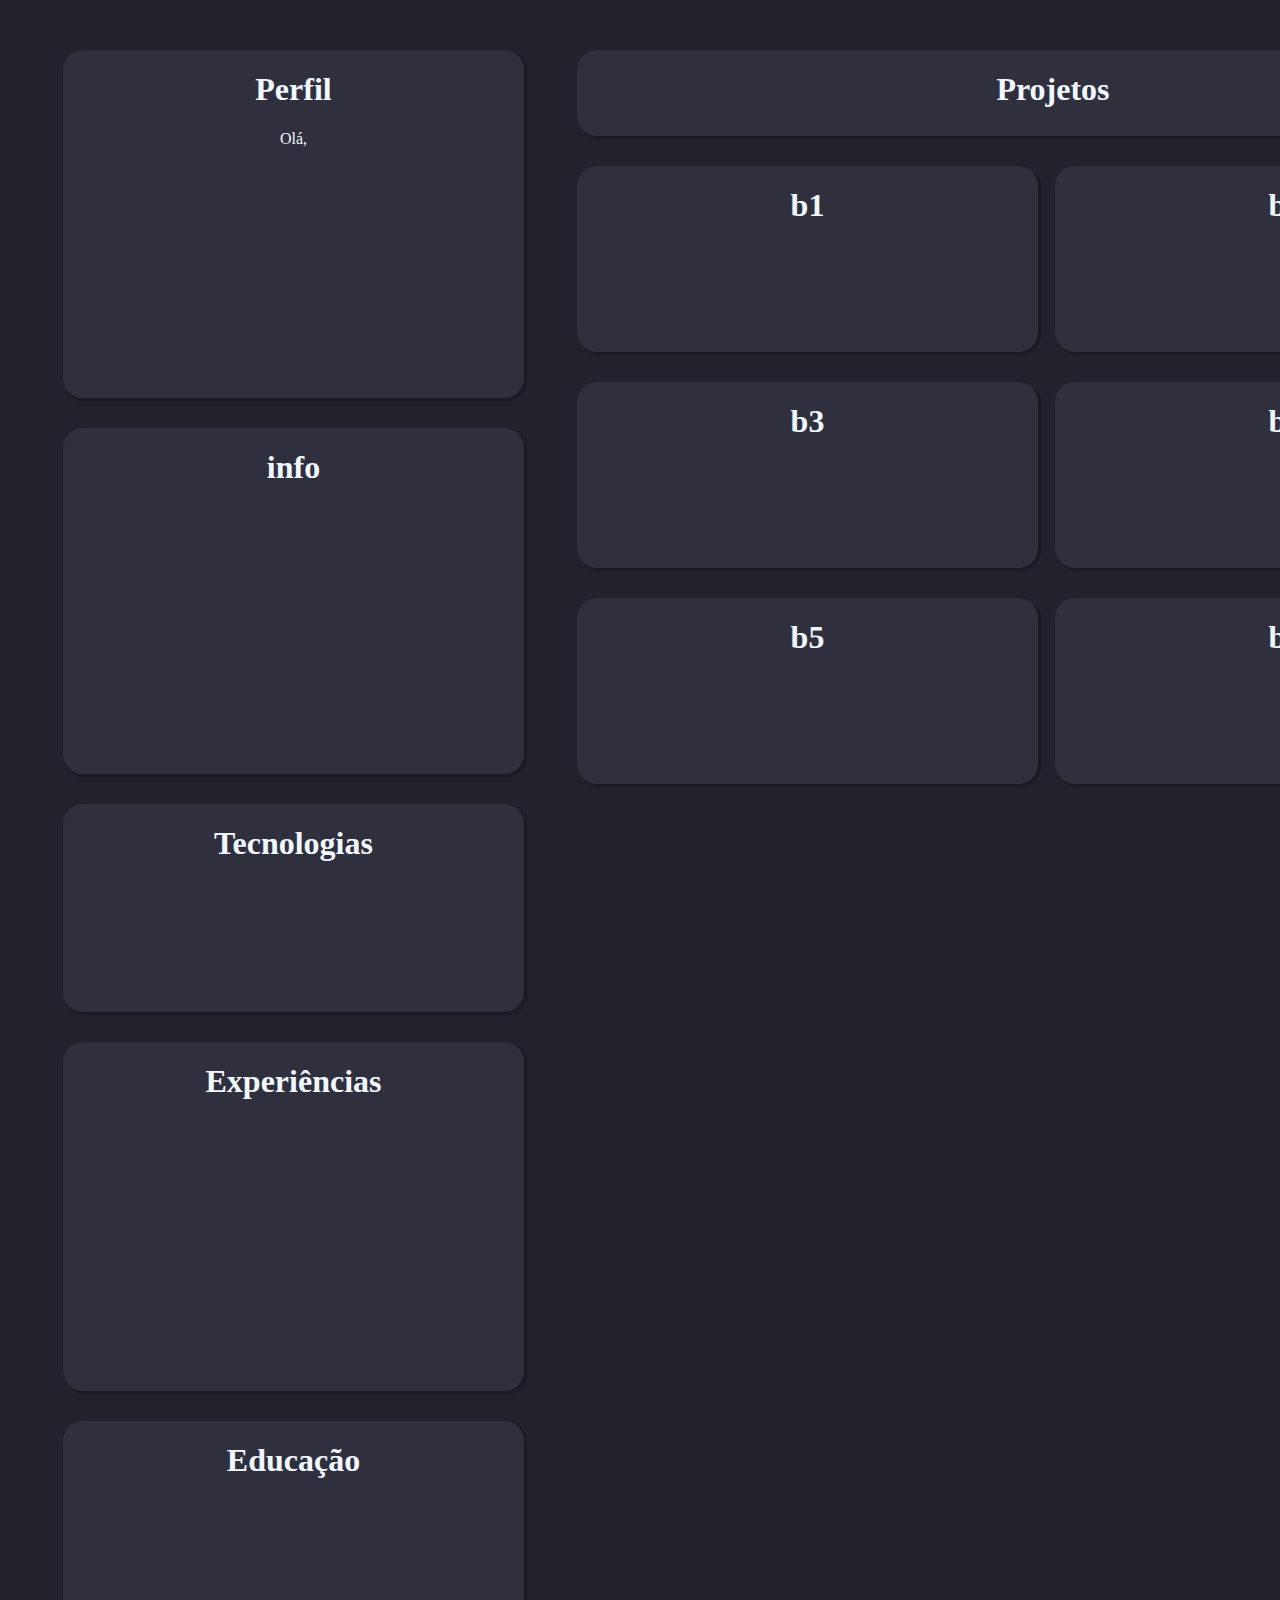
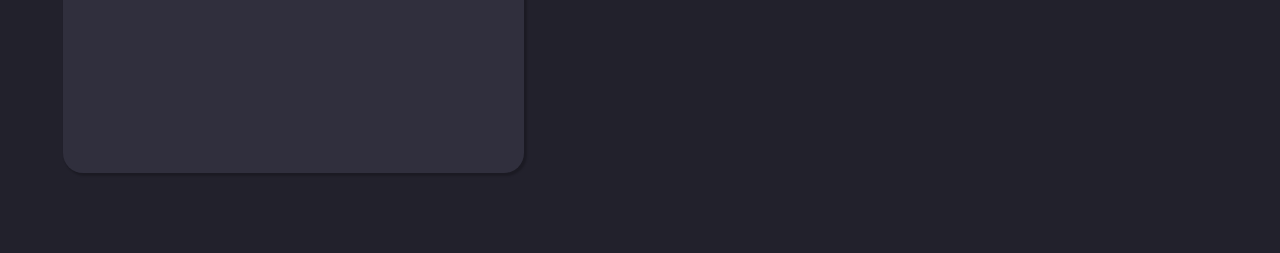
==== index.html @ 05328906 "first commit" ====
<!DOCTYPE html>
<html lang="en">
<head>
    <meta charset="UTF-8">
    <meta http-equiv="X-UA-Compatible" content="IE=edge">
    <meta name="viewport" content="width=device-width, initial-scale=1.0">
    <title>Profile</title>

    <link rel="stylesheet" href="style.css">
</head>
<body>
    <main> 
    <section id="sec01">
        <div id ="perfil"> <h1>Perfil</h1>
            <p>Olá, </p>
        </div>

        <div id="info"><h1>info</h1>
        </div>

        <div id="tec"><h1>Tecnologias</h1>
        </div>

        <div id="exp"><h1>Experiências</h1>
        </div>

        <div id="educ"><h1>Educação</h1>
        </div>
    </section>

    <section id = "sec02">
    <div id="proj"><h1>Projetos</h1></div>

    <div id="b1"><h1>b1</h1></div>

    <div id="b2"><h1>b2</h1></div>

    <div id="b3"><h1>b3</h1></div>

    <div id="b4"><h1>b4</h1></div>

    <div id="b5"><h1>b5</h1></div>
    
    <div id="b6"><h1>b6</h1></div>
    </section>

    
       
    
    </section>
</main>
</body>
</html>
---- style.css ----
body{
    background-color: #22212C;
    color: aliceblue;
    text-align: center;
    margin: 50px;
}

main{
    display: flex;
}

/* Primeira Section*/
#sec01{
flex-wrap: wrap;
}

div{
background:#302F3D;
width: 348px;
left: 40px;

box-shadow: 2px 2px 2px 1px rgba(0, 0, 0, 0.2);
border-radius: 20px;
margin-bottom: 30px;
}



/*div e perfil onde se encontra o nome e a foto do individuo*/
#perfil{
    height: 348px;
    top: 362px;
color: aliceblue;
 
}
/*Informaçoes pessoais do individuo*/
#info{
    height: 346px;
    top: 362px;
}
/*tecnologias com qual já trabalhou ou aprendeu */
#tec{
height: 208px;
top: 740px;
}

/*Experiências*/
#exp{
height: 349px;
top: 978px;

}

#educ{
height: 352px;
top: 1357px;

}

/* Segunda Section*/
#sec02{
    flex-wrap: wrap;
    width: 952px;
    height: 86px;
    margin-left: 40px;
}

#proj{
    width: 952px;
    height: 86px;
    left: 448px;
    top: 40px;
    
    background: #302F3D;
    box-shadow: 2px 2px 2px 1px rgba(0, 0, 0, 0.2);
    border-radius: 20px;
   
}

#block{
    width: 461px;
    background: #302F3D;
    box-shadow: 2px 2px 2px 1px rgba(0, 0, 0, 0.2);
    border-radius: 20px;
    
   
}
/*Especificações de todas as divs que esttiverem dentro dessa sugunda section*/
div{
    width: 461px;
    height: 186px;
    left: 448px;
    top: 374px;
display: inline-block;
margin-left: 13px;
}
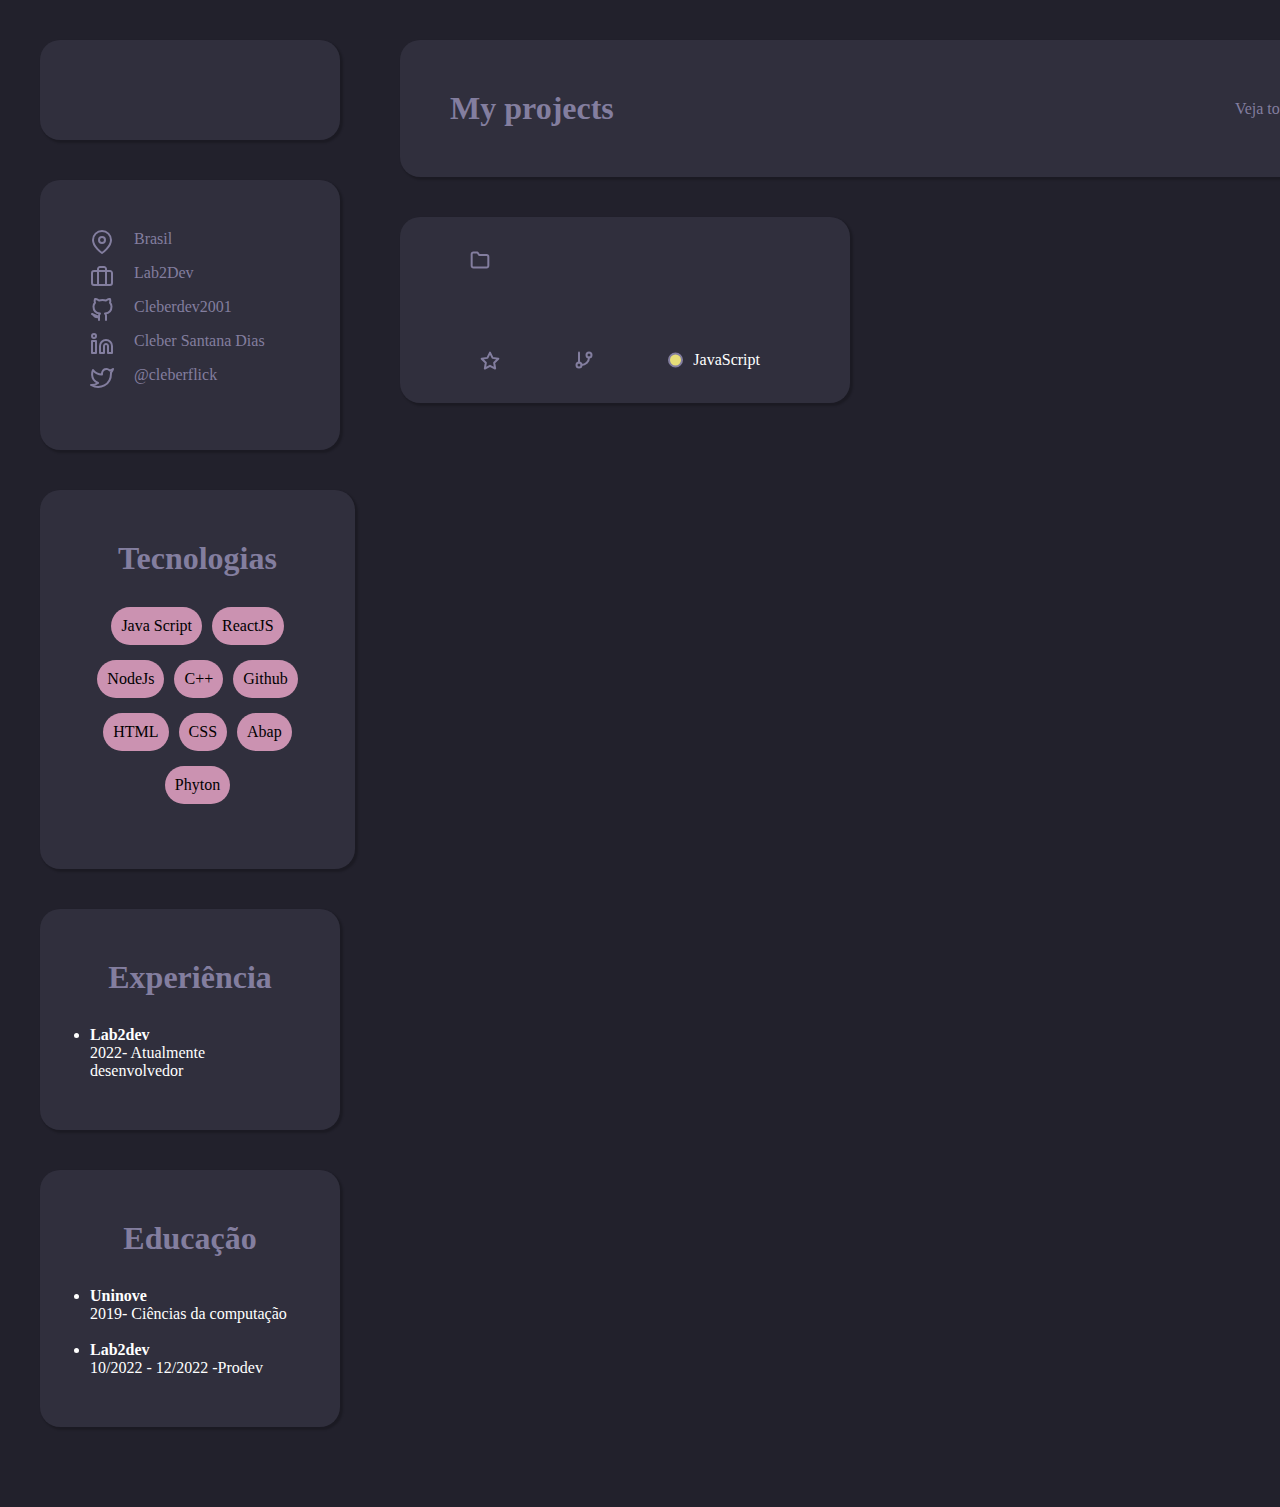
==== commit 702de349: "Atualizado" ====
--- a/index.html
+++ b/index.html
@@ -1,53 +1,161 @@
 <!DOCTYPE html>
 <html lang="en">
+
 <head>
     <meta charset="UTF-8">
     <meta http-equiv="X-UA-Compatible" content="IE=edge">
     <meta name="viewport" content="width=device-width, initial-scale=1.0">
-    <title>Profile</title>
-
+    <title>Document</title>
     <link rel="stylesheet" href="style.css">
 </head>
+
 <body>
-    <main> 
-    <section id="sec01">
-        <div id ="perfil"> <h1>Perfil</h1>
-            <p>Olá, </p>
+
+    <main>
+        <!-- primeira section -->
+        <aside>
+            <div class="box" id="profile">
+                <div class="photo"></div>
+               <div class="name"></div>
+                <div class="bio"></div>
+            </div>
+            <!-- Container de logos  -->
+            <div class="box" id="social">
+                <a href="#">
+                    <div class="logo_container">
+                        <img src="./logos/map-pin.svg" alt="">
+                    </div>
+                    <span>Brasil</span>
+                </a>
+                <a href="#">
+                    <div class="logo_container">
+                        <img src="./logos/briefcase.svg" alt="">
+                    </div>
+                    <span>Lab2Dev</span>
+                </a>
+                <a href="#">
+                    <div class="logo_container">
+                        <img src="./logos/github.svg" alt="">
+                    </div>
+                    <span>Cleberdev2001</span>
+                </a>
+                <a href="#">
+                    <div class="logo_container">
+                        <img src="./logos/linkedin.svg" alt="">
+                    </div>
+                    <span>Cleber Santana Dias</span>
+              
+                <a href="#">
+                    <div class="logo_container">
+                        <img src="./logos/twitter.svg" alt="">
+                    </div>
+                    <span>@cleberflick</span>
+                </a>
+            </div>
+
+            <!-- Container de tecnologias  -->
+            <div class="box" id="tech">
+                <div class="titulo">
+                    <h1>Tecnologias</h1>
+                </div>
+                <div class="item">Java Script</div>
+                <div class="item">ReactJS</div>
+                <div class="item">NodeJs</div>
+                <div class="item">C++</div>
+                <div class="item">Github</div>
+                <div class="item">HTML</div>
+                <div class="item">CSS</div>
+                <div class="item">Abap</div>
+                <div class="item">Phyton</div>
+            </div>
+
+            <div class="box" id="exp">
+                <div class="Exp_titulo">
+                    <h1>Experiência</h1>
+                </div>
+                <div class="Exp">
+                    <ul>
+                        <li>
+                            <strong>Lab2dev</strong> <br>
+                            2022- Atualmente desenvolvedor
+                        </li>
+                    </ul>
+                </div>
+            </div>
+
+            <div class="box" id="educacao">
+                <div class="edu_titulo">
+                    <h1>Educação</h1>
+                </div>
+                <div class="edu">
+                    <ul>
+                        <li>
+                            <strong>Uninove</strong> <br>
+                            2019- Ciências da computação <br> <br>
+                        <li>
+                            <Strong>Lab2dev</Strong><br>
+                            10/2022 - 12/2022 -Prodev
+                        </li>
+                        </li>
+                    </ul>
+                </div>
+            </div>
+            </div>
+        </aside>
+
+
+        <section id="repositories">
+            <div class="box" id="projects">
+                <div class="mp">
+                    <h1>My projects</h1>
+                </div>
+
+                <div class="see"> <a href="">Veja todos</a>
+                </div>
+            </div>
+<div class="bc">
+            <div class="box" id="my-onix">
+                <div class="card">
+
+                    <div class="folder">
+                        <img src="./logos2/folder.svg" alt="">
+                        <div class="title"></div>
+                    </div>
+
+                    <div class="descr">
+                        
+                    </div>
+
+                  <div class="icon">
+
+                    <div class="icon1">
+                         <img src="./logos2/Vector.svg" alt="">
+                         <div class="icon1_txt"></div>
+                         
+                    </div>
+
+                    <div class="icon2">
+                        <img src="./logos2/git-branch.svg" alt="">
+                        <div class="forks"></div>
+
+                    </div>
+
+                    <div class="icon3">
+                        <img src="./logos2/Ellipse 2.svg" alt="">
+                        <div class="icon1_txt3"> JavaScript</div>
+                       
+                    </div>
+
+                  </div>
+                  
+                </div>
+
+            </div>
+
         </div>
+        </section>
 
-        <div id="info"><h1>info</h1>
-        </div>
-
-        <div id="tec"><h1>Tecnologias</h1>
-        </div>
-
-        <div id="exp"><h1>Experiências</h1>
-        </div>
-
-        <div id="educ"><h1>Educação</h1>
-        </div>
-    </section>
-
-    <section id = "sec02">
-    <div id="proj"><h1>Projetos</h1></div>
-
-    <div id="b1"><h1>b1</h1></div>
-
-    <div id="b2"><h1>b2</h1></div>
-
-    <div id="b3"><h1>b3</h1></div>
-
-    <div id="b4"><h1>b4</h1></div>
-
-    <div id="b5"><h1>b5</h1></div>
-    
-    <div id="b6"><h1>b6</h1></div>
-    </section>
-
-    
-       
-    
-    </section>
-</main>
+    </main>
 </body>
+ <script src="script.js"></script>
 </html>--- a/style.css
+++ b/style.css
@@ -1,97 +1,223 @@
-body{
-    background-color: #22212C;
-    color: aliceblue;
+*{
+    margin: 0;
+    padding: 0;
+    box-sizing: border-box;
+}
+
+aside{
+    width: 300px;
+    
+}
+
+aside .name{
+    font:bolder;
+    font-size: larger;
+    color:#837E9F ;
+}
+
+aside .bio{
+    font: normal;
+    font-size: small;
+    color: #837E9F;
+}
+
+img{
+    max-width: 100%;
+    display: block;
+}
+
+body {
+    background-color: #22212c;
+    color: white;
+    
+}
+
+main {
+    display: flex;
+    margin: 40px;
+}
+
+.box{
+    background: #302f3d;
+    box-shadow: 2px 2px 2px 1px rgba(0,0,0, 0.2);
+    border-radius: 20px;
+    margin-bottom: 40px;
+    padding: 50px;
     text-align: center;
-    margin: 50px;
-}
-
-main{
-    display: flex;
-}
-
-/* Primeira Section*/
-#sec01{
-flex-wrap: wrap;
-}
-
-div{
-background:#302F3D;
-width: 348px;
-left: 40px;
-
-box-shadow: 2px 2px 2px 1px rgba(0, 0, 0, 0.2);
-border-radius: 20px;
-margin-bottom: 30px;
-}
-
-
-
-/*div e perfil onde se encontra o nome e a foto do individuo*/
-#perfil{
-    height: 348px;
-    top: 362px;
-color: aliceblue;
- 
-}
-/*Informaçoes pessoais do individuo*/
-#info{
-    height: 346px;
-    top: 362px;
-}
-/*tecnologias com qual já trabalhou ou aprendeu */
-#tec{
-height: 208px;
-top: 740px;
-}
-
-/*Experiências*/
-#exp{
-height: 349px;
-top: 978px;
-
-}
-
-#educ{
-height: 352px;
-top: 1357px;
-
-}
-
-/* Segunda Section*/
-#sec02{
+}
+
+#profile{
+    justify-content: center;
+    display: flex;
+    flex-direction: column;
+    align-items: center;
+    
+}
+
+#profile img{
+    border-radius: 50%;
+    height: 128px; 
+    width: 128px;
+    object-fit:cover ;
+    border: 2px solid #00FF00;
+}
+
+#social a{
+    display: flex;
+    gap: 20px;
+    color: #837E9F;
+    text-decoration: none;
+}
+
+#social a .logo_container{
+    width: 24px;
+    margin-bottom: 10px;
+}
+
+.titulo{
+    text-align: center ;
+    display: flex;
+    flex-direction: column;
+    margin-bottom: 30px;
+    color: #837E9F;
+}
+
+#tech .item{
+    align-items: center;
+    background: #CB92B1;
+    border-radius: 25px;
+    display: flex;
+    justify-content: center;
+    color: black;
+    margin-bottom: 15px;
+    padding: 10px;
+    margin-inline: 5px;
+}
+
+#tech{
+    width: 315px;
+    justify-content: center;
+    display: flex;
     flex-wrap: wrap;
+}
+
+.Exp_titulo{
+    text-align: center;
+    margin-bottom: 30px;
+    color:#837E9F ;
+}
+
+.Exp{
+    text-align: left;
+}
+
+.edu_titulo{
+    text-align: center;
+    margin-bottom: 30px;
+    color:#837E9F ;
+}
+
+.edu{
+    text-align: left;
+}
+
+#projects{
+    display:flex ;
+    margin-left: 60px;
     width: 952px;
-    height: 86px;
-    margin-left: 40px;
-}
-
-#proj{
-    width: 952px;
-    height: 86px;
-    left: 448px;
-    top: 40px;
-    
-    background: #302F3D;
-    box-shadow: 2px 2px 2px 1px rgba(0, 0, 0, 0.2);
-    border-radius: 20px;
+    flex-direction: row;
+    justify-content: space-between;
+    align-items: center;
+}
+
+.mp{
+    text-align: left;
+    color: #837E9F;
+}
+
+.see a{
+    color: #837E9F;
+    text-align: end;
+    justify-content: right;
+    text-decoration: none;
+}
+
+#my-onix{
+margin-left: 60px;
+width: 450px;
+height: 186px;
+display: flex;
+flex-direction: row;
+justify-content: center;
+align-items: center;
+}
+
+
+.folder{
+    display: flex;
+
+}
+
+.folder a{
+    text-decoration: none;
+    color:#837E9F;
+    margin-left: 10px;
+}
+
+.descr{
+    text-align: left;
+    margin-top: 20px;
+    margin-bottom: 10px;
+}
+
+.icon{
+    display: flex;
+    flex-direction: row;
+    align-items: center;
+    justify-content: space-between;
+    margin-top: 50px;
+}
+
+.icon1{
+    display: flex;
+    margin-left: 10px;
+}
+
+.icon1 img{
+    margin-right: 10px;
+}
+
+.icon2{
+    display: flex;
+    justify-content: right;
+
+}
+
+.icon2 img{
+    margin-right: 10px;
    
-}
-
-#block{
-    width: 461px;
-    background: #302F3D;
-    box-shadow: 2px 2px 2px 1px rgba(0, 0, 0, 0.2);
-    border-radius: 20px;
-    
-   
-}
-/*Especificações de todas as divs que esttiverem dentro dessa sugunda section*/
-div{
-    width: 461px;
-    height: 186px;
-    left: 448px;
-    top: 374px;
-display: inline-block;
-margin-left: 13px;
-}
-
+    
+}
+
+.icon3{
+    display: flex;
+    margin-right: 20px; 
+}
+
+.icon3 img{  
+    margin-right:10px ;
+}
+
+.card{
+    display: flex;
+    flex-direction: column;
+    width: 100%;
+    margin-inline: 20px;
+    
+}
+
+.bc{
+    display: flex;
+    flex-direction: row;
+    flex-wrap: wrap;
+}